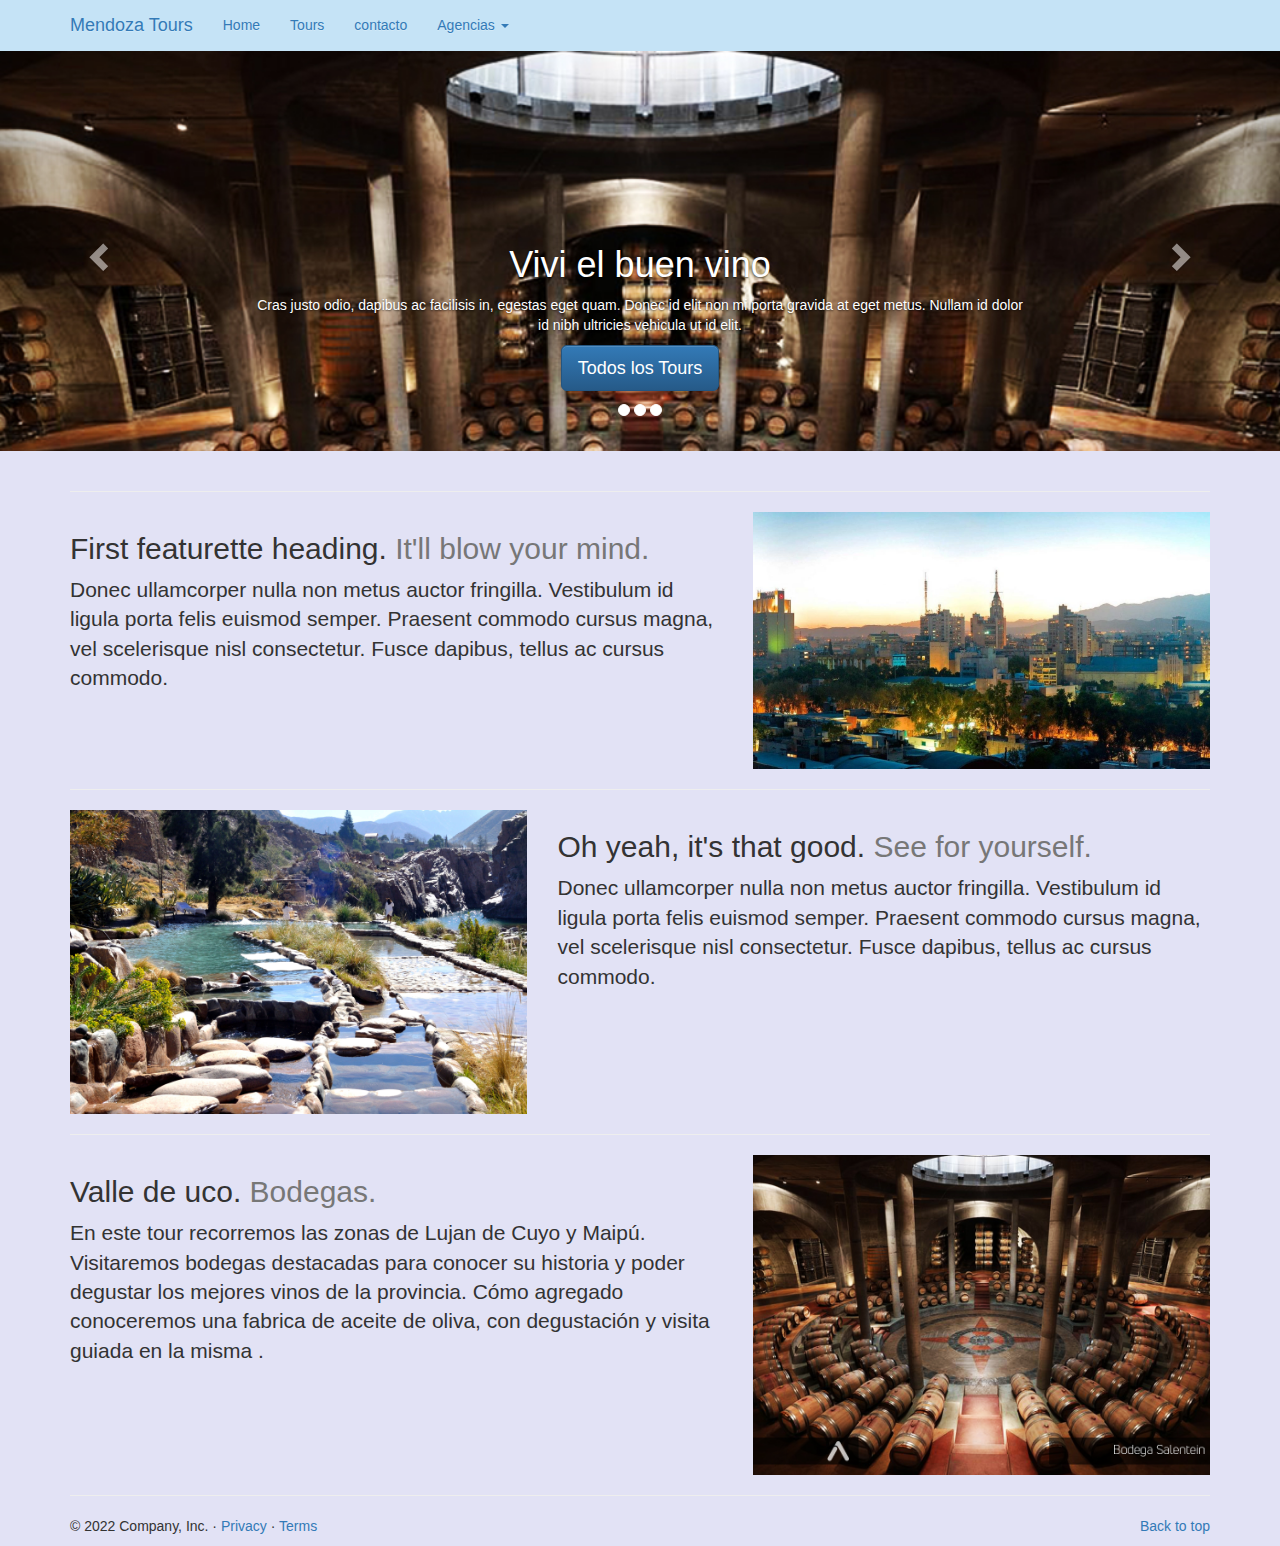
==== index.html @ 8c146cc8 "Primer commit sin mejoras" ====
<!DOCTYPE html>
<html lang="es">
<head>
    <meta charset="UTF-8">
    <meta http-equiv="X-UA-Compatible" content="IE=edge">
    <meta name="viewport" content="width=device-width, initial-scale=1.0">
    <title>Mendoza Tours</title>
    <link rel="stylesheet" href="css/bootstrap.min.css">
    <link rel="stylesheet" href="css/bootstrap-theme.min.css">
    <link rel="stylesheet" href="css/style.css">
</head>
<body>

    <div class="navbar-wrapper">
        <div>
    
          <nav class="navbar navbar-static-top margin-bottom-0">
            <div class="container">
              <div class="navbar-header">
                <button type="button" class="navbar-toggle collapsed" data-toggle="collapse" data-target="#navbar" aria-expanded="false" aria-controls="navbar">
                  <span class="sr-only">Toggle navigation</span>
                  <span class="icon-bar"></span>
                  <span class="icon-bar"></span>
                  <span class="icon-bar"></span>
                </button>
                <a class="navbar-brand" href="index.html">Mendoza Tours</a>
              </div>
              <div id="navbar" class="navbar-collapse collapse">
                <ul class="nav navbar-nav">
                  <li class="active"><a href="index.html">Home</a></li>
                  <li><a href="agencias.html">Tours</a></li>
                  <li><a href="contacto.html">contacto</a></li>
                  <li class="dropdown">
                    <a href="#" class="dropdown-toggle" data-toggle="dropdown" role="button" aria-haspopup="true" aria-expanded="false">Agencias <span class="caret"></span></a>
                    <ul class="dropdown-menu">
                      <li><a href="https://mayasturismo.com.ar/">Mayas</a></li>
                      <li><a href="https://aymaramendoza.com.ar/contacto/">Aymara</a></li>
                      <li><a href="https://www.lozadaviajes.com/">Lozada</a></li>

                    </ul>
                  </li>
                </ul>
              </div>
            </div>
          </nav>
    
        </div>
      </div>
      <div id="myCarousel" class="carousel slide margin-bottom-sm" data-ride="carousel">
        <!-- Indicators -->
        <ol class="carousel-indicators">
          <li data-target="#myCarousel" data-slide-to="0" class="active"></li>
          <li data-target="#myCarousel" data-slide-to="1" class="active"></li>
          <li data-target="#myCarousel" data-slide-to="2" class="active"></li>
        </ol>
        <div class="carousel-inner" role="listbox">
          <div class="item">
            <img class="first-slide" src="/imagenes/potrerillos3.jpg" alt="First slide">
            <div class="container">
              <div class="carousel-caption">
                <h1>Vivi Mendoza</h1>
                <p>Lorem ipsum dolor sit amet consectetur adipisicing elit. Nisi aut repudiandae, molestias voluptatem doloremque obcaecati ea inventore, quas impedit odit molestiae deleniti vero, optio rem odio porro eum rerum iusto.</p>
                <p><a class="btn btn-lg btn-primary" href="agencias.html" role="button">Todos los Tours</a></p>
              </div>
            </div>
          </div>
          <div class="item active left">
            <img class="second-slide" src="/imagenes/vallegrande.jpg" alt="Second slide">
            <div class="container">
              <div class="carousel-caption">
                <h1>Vivi Aventura</h1>
                <p>Cras justo odio, dapibus ac facilisis in, egestas eget quam. Donec id elit non mi porta gravida at eget metus. Nullam id dolor id nibh ultricies vehicula ut id elit.</p>
                <p><a class="btn btn-lg btn-primary" href="agencias.html" role="button">Todos los Tours</a></p>
              </div>
            </div>
          </div>
          <div class="item next left">
            <img class="third-slide" src="/imagenes/bodega.jpg" alt="Third slide">
            <div class="container">
              <div class="carousel-caption">
                <h1>Vivi el buen vino</h1>
                <p>Cras justo odio, dapibus ac facilisis in, egestas eget quam. Donec id elit non mi porta gravida at eget metus. Nullam id dolor id nibh ultricies vehicula ut id elit.</p>
                <p><a class="btn btn-lg btn-primary" href="agencias.html " role="button">Todos los Tours</a></p>
              </div>
            </div>
          </div>
        </div>
        <a class="left carousel-control" href="#myCarousel" role="button" data-slide="prev">
          <span class="glyphicon glyphicon-chevron-left" aria-hidden="true"></span>
          <span class="sr-only">Previous</span>
        </a>
        <a class="right carousel-control" href="#myCarousel" role="button" data-slide="next">
          <span class="glyphicon glyphicon-chevron-right" aria-hidden="true"></span>
          <span class="sr-only">Next</span>
        </a>
      </div>
      <div class="container marketing">

        
  
        <!-- START THE FEATURETTES -->
  
        <hr class="featurette-divider">
  
        <div class="row featurette">
          <div class="col-md-7">
            <h2 class="featurette-heading">First featurette heading. <span class="text-muted">It'll blow your mind.</span></h2>
            <p class="lead">Donec ullamcorper nulla non metus auctor fringilla. Vestibulum id ligula porta felis euismod semper. Praesent commodo cursus magna, vel scelerisque nisl consectetur. Fusce dapibus, tellus ac cursus commodo.</p>
          </div>
          <div class="col-md-5">
            <img class="featurette-image img-responsive center-block" data-src="holder.js/500x500/auto" alt="500x500" src="/imagenes/ciudad.jpg" data-holder-rendered="true">
          </div>
        </div>
  
        <hr class="featurette-divider">
  
        <div class="row featurette">
          <div class="col-md-7 col-md-push-5">
            <h2 class="featurette-heading">Oh yeah, it's that good. <span class="text-muted">See for yourself.</span></h2>
            <p class="lead">Donec ullamcorper nulla non metus auctor fringilla. Vestibulum id ligula porta felis euismod semper. Praesent commodo cursus magna, vel scelerisque nisl consectetur. Fusce dapibus, tellus ac cursus commodo.</p>
          </div>
          <div class="col-md-5 col-md-pull-7">
            <img class="featurette-image img-responsive center-block" data-src="holder.js/500x500/auto" alt="500x500" src="imagenes/cacheuta.jpg" data-holder-rendered="true">
          </div>
        </div>
  
        <hr class="featurette-divider">
  
        <div class="row featurette">
          <div class="col-md-7">
            <h2 class="featurette-heading">Valle de uco. <span class="text-muted">Bodegas.</span></h2>
            <p class="lead">En este tour recorremos las zonas de Lujan de Cuyo y Maipú. Visitaremos bodegas destacadas para conocer su historia y poder degustar los mejores vinos de la provincia. Cómo agregado conoceremos una fabrica de aceite de oliva, con degustación y visita guiada en la misma .</p>
          </div>
          <div class="col-md-5">
            <img class="featurette-image img-responsive center-block" data-src="holder.js/500x500/auto" alt="500x500" src="imagenes/bodega.jpg" data-holder-rendered="true">
          </div>
        </div>
  
        <hr class="featurette-divider">
  
        <!-- /END THE FEATURETTES -->
  
  
        <!-- FOOTER -->
        <footer>
          <p class="pull-right"><a href="#">Back to top</a></p>
          <p>© 2022 Company, Inc. · <a href="#">Privacy</a> · <a href="#">Terms</a></p>

        </footer>
  
      </div>

      <script src="https://code.jquery.com/jquery-3.6.1.min.js" integrity="sha256-o88AwQnZB+VDvE9tvIXrMQaPlFFSUTR+nldQm1LuPXQ=" crossorigin="anonymous"></script>



   <script src="/js/bootstrap.min.js"></script>

</body>
</html>
---- css/style.css ----
.margin-bottom-sm{
    margin-bottom: 20px;
}
.margin-bottom-0 {
    margin-bottom: 0;
}
.navbar{
    background-color: rgba(7, 238, 255, 0.13);
}

.carousel .carousel-inner .item{
    max-height: 400px;
}

.carousel .carousel-inner .item img{
    width: 100%;

}
.margin-left {
    margin-block-end: 10px;

}

body {
    background-color: rgba(7, 7, 168, 0.116);
}
.margin-top-30{
    margin-top: 30px;
}
.margin-top-300{
    margin-top: 200px;
}
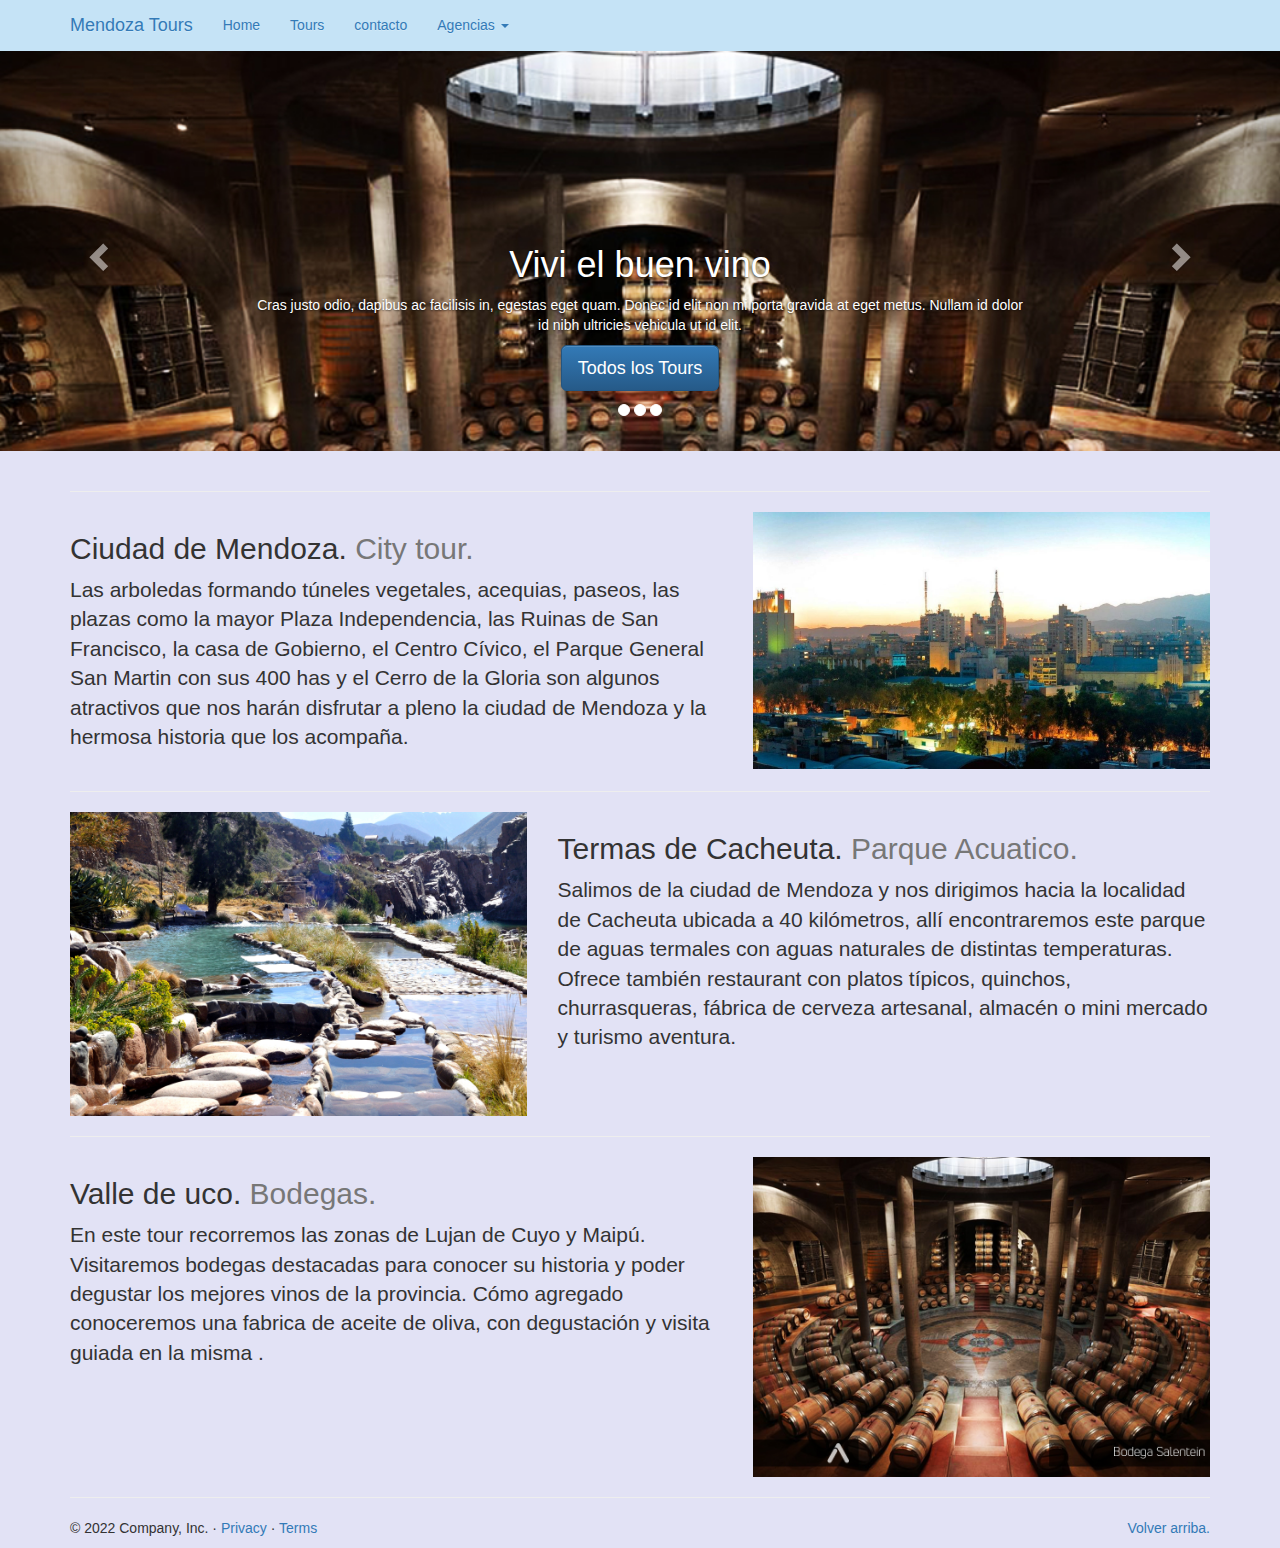
==== commit bb754028: "Correccion de la barra-Carousel funcionando" ====
--- a/index.html
+++ b/index.html
@@ -104,8 +104,8 @@
   
         <div class="row featurette">
           <div class="col-md-7">
-            <h2 class="featurette-heading">First featurette heading. <span class="text-muted">It'll blow your mind.</span></h2>
-            <p class="lead">Donec ullamcorper nulla non metus auctor fringilla. Vestibulum id ligula porta felis euismod semper. Praesent commodo cursus magna, vel scelerisque nisl consectetur. Fusce dapibus, tellus ac cursus commodo.</p>
+            <h2 class="featurette-heading">Ciudad de Mendoza. <span class="text-muted">City tour.</span></h2>
+            <p class="lead">Las arboledas formando túneles vegetales, acequias, paseos, las plazas como la mayor Plaza Independencia, las Ruinas de San Francisco, la casa de Gobierno, el Centro Cívico, el Parque General San Martin con sus 400 has y el Cerro de la Gloria son algunos atractivos que nos harán disfrutar a pleno la ciudad de Mendoza y la hermosa historia que los acompaña.</p>
           </div>
           <div class="col-md-5">
             <img class="featurette-image img-responsive center-block" data-src="holder.js/500x500/auto" alt="500x500" src="/imagenes/ciudad.jpg" data-holder-rendered="true">
@@ -116,8 +116,8 @@
   
         <div class="row featurette">
           <div class="col-md-7 col-md-push-5">
-            <h2 class="featurette-heading">Oh yeah, it's that good. <span class="text-muted">See for yourself.</span></h2>
-            <p class="lead">Donec ullamcorper nulla non metus auctor fringilla. Vestibulum id ligula porta felis euismod semper. Praesent commodo cursus magna, vel scelerisque nisl consectetur. Fusce dapibus, tellus ac cursus commodo.</p>
+            <h2 class="featurette-heading">Termas de Cacheuta. <span class="text-muted">Parque Acuatico.</span></h2>
+            <p class="lead">Salimos de la ciudad de Mendoza y nos dirigimos hacia la localidad de Cacheuta ubicada a 40 kilómetros, allí encontraremos este parque de aguas termales con aguas naturales de distintas temperaturas. Ofrece también restaurant con platos típicos, quinchos, churrasqueras, fábrica de cerveza artesanal, almacén o mini mercado y turismo aventura.</p>
           </div>
           <div class="col-md-5 col-md-pull-7">
             <img class="featurette-image img-responsive center-block" data-src="holder.js/500x500/auto" alt="500x500" src="imagenes/cacheuta.jpg" data-holder-rendered="true">
@@ -143,7 +143,7 @@
   
         <!-- FOOTER -->
         <footer>
-          <p class="pull-right"><a href="#">Back to top</a></p>
+          <p class="pull-right"><a href="#">Volver arriba.</a></p>
           <p>© 2022 Company, Inc. · <a href="#">Privacy</a> · <a href="#">Terms</a></p>
 
         </footer>
--- a/css/style.css
+++ b/css/style.css
@@ -31,4 +31,9 @@
     margin-top: 200px;
 }
 
+.icon-bar {
+    background-color:  rgba(9, 27, 190, 0.651);
+}
 
+
+
